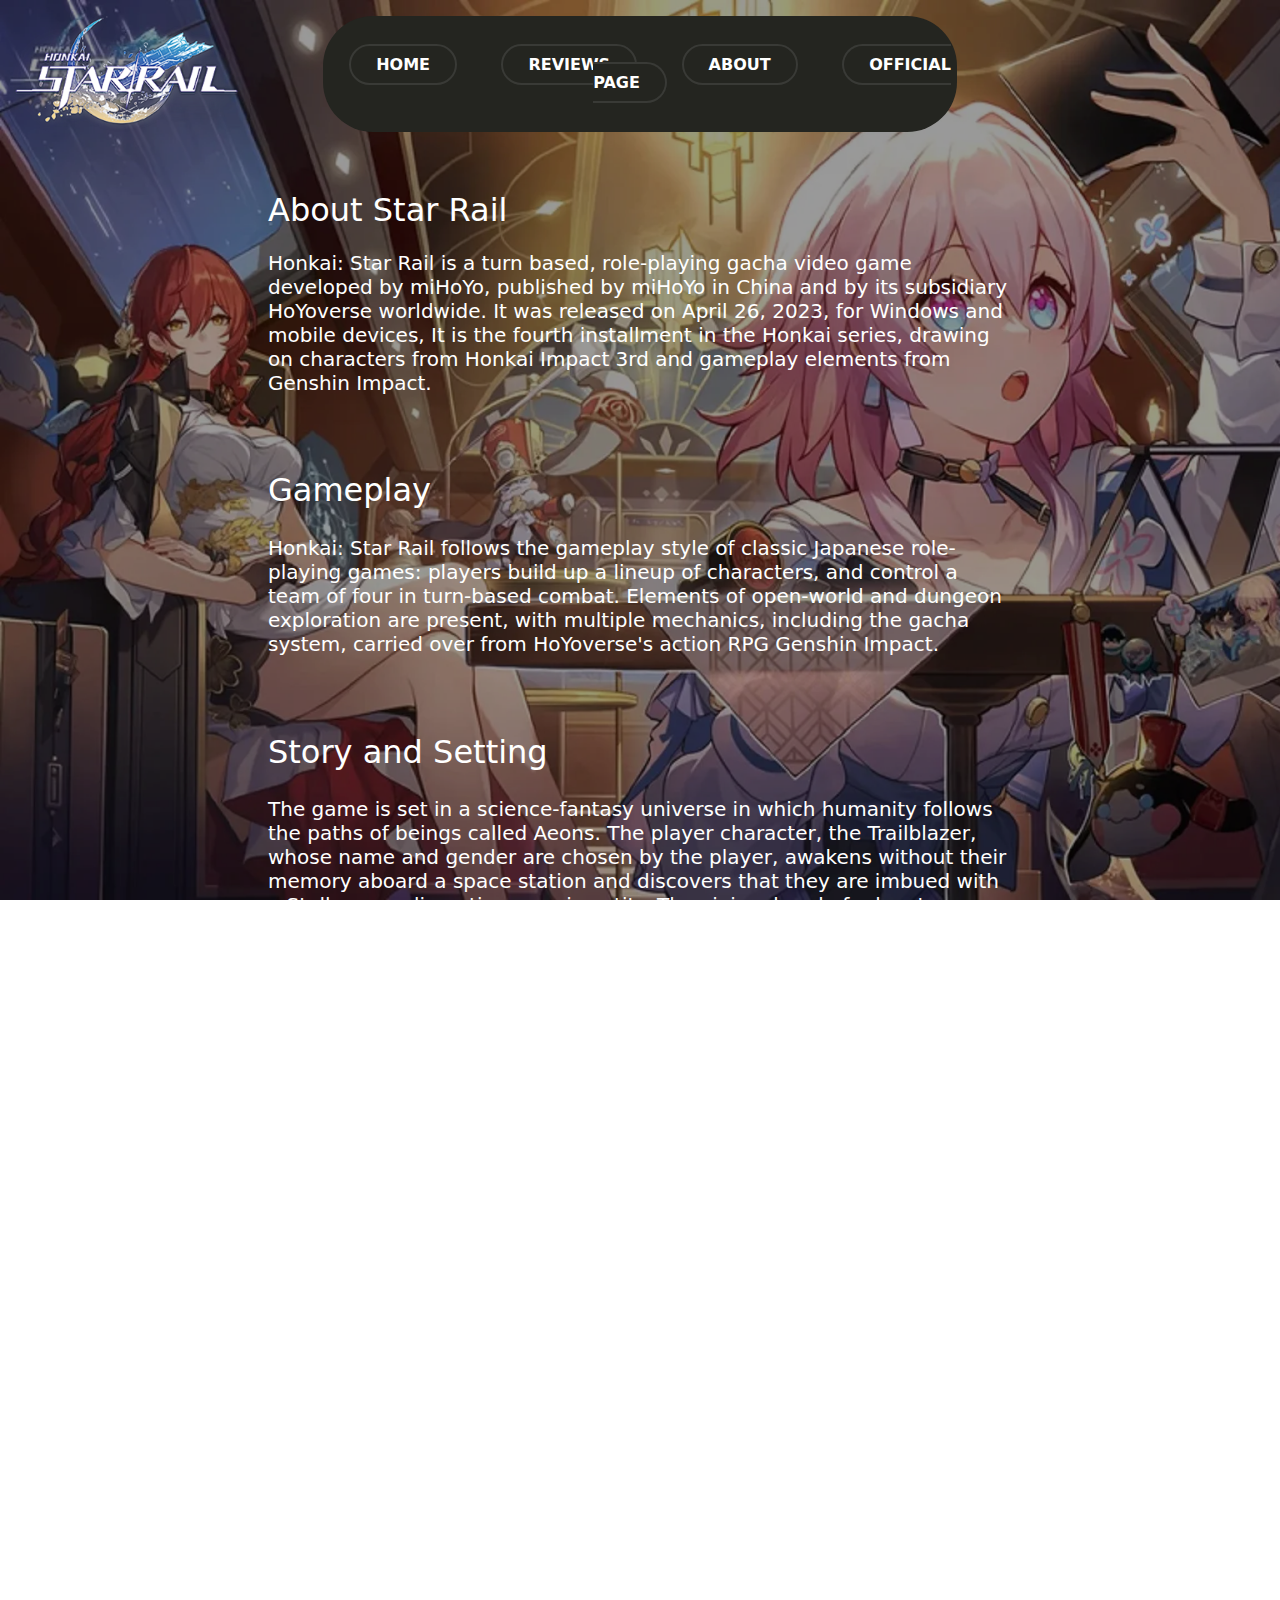
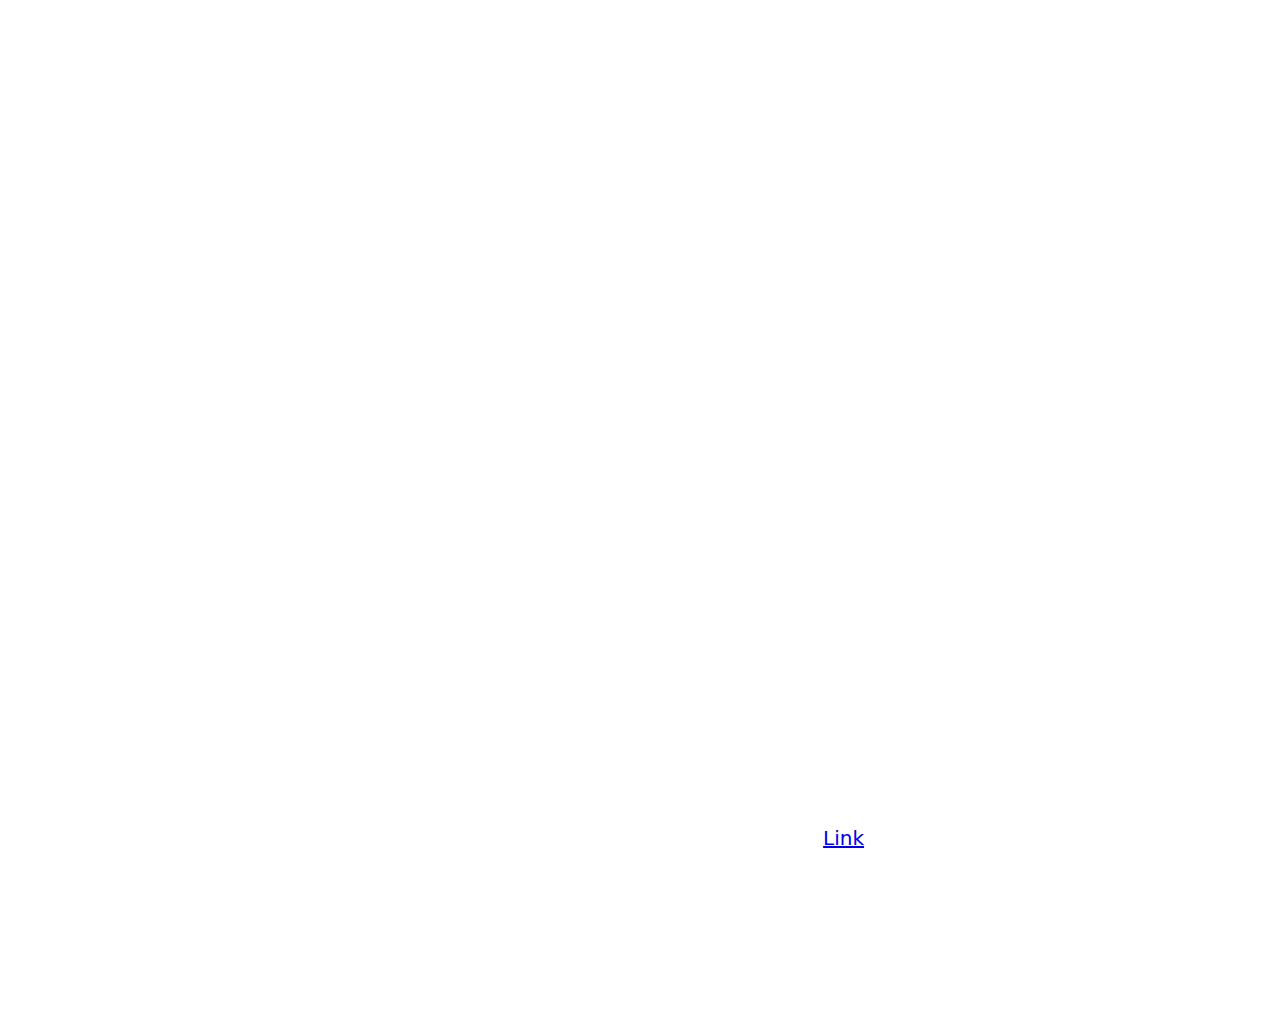
==== About.html @ 3c46e8b7 "Web" ====
<!DOCTYPE html>
<html lang="en" >
<head>
    <link rel="stylesheet" href="style.css">
    <meta charset="UTF-8">
    <meta http-equiv="X-UA-Compatible" content="IE=edge">
    <meta name="viewport" content="width=device-width, initial-scale=1.0">
    <title>Document</title>
</head>
<body class="bg2">
    <p id="raillogo">
    <div class="menu">
        <img src="images/starrail logo.png" class="raillogo" >
        <ul>
            <li><a href="Homepage.html">Home</a></li>
            <li><a href="Reviews.html">Reviews</a></li>
            <li><a href="About.html">About</a></li>
            <li><a href="https://hsr.hoyoverse.com/en-us/">Official Page</a></li>
        </ul>
        <audio id="bgmusic" loop src="Audio/bg music.mp3" ></audio>  
    </div>
    <script type="text/javascript">
        window.onload= function(){
            document.getElementById("bgmusic").play();
        }

    </script>
    <br><br>

    <div>
        
        <div>
            <h1 class="headings">About Star Rail</h1>
            <p class="brief">Honkai: Star Rail is a turn based, role-playing gacha video game developed by miHoYo, published by miHoYo in China and by its subsidiary HoYoverse worldwide. It was released on April 26, 2023, for Windows and mobile devices, It is the fourth installment in the Honkai series, drawing on characters from Honkai Impact 3rd and gameplay elements from Genshin Impact.</p>
        </div> 
        
        
        <div>  
            <h2 class="headings">Gameplay</h2>
            <p class="brief">Honkai: Star Rail follows the gameplay style of classic Japanese role-playing games: players build up a lineup of characters, and control a team of four in turn-based combat. Elements of open-world and dungeon exploration are present, with multiple mechanics, including the gacha system, carried over from HoYoverse's action RPG Genshin Impact.</p>
        </div> 
        
        
        <div>
            <h2 class="headings">Story and Setting</h2>
            <p class="brief">The game is set in a science-fantasy universe in which humanity follows the paths of beings called Aeons. The player character, the Trailblazer, whose name and gender are chosen by the player, awakens without their memory aboard a space station and discovers that they are imbued with a Stellaron, a disruptive cosmic entity. They join a band of adventurers, the Trailblazers, traveling from world to world aboard the Astral Express, their space train.<br><br>
                The Trailblazer wakes up and meets two members of the crew, March 7th and Dan Heng. Both are traveling on the Astral Express, a large cosmic train that travels the universe along the eponymous "Star Rail". After eliminating the remaining threats, the Trailblazer meets Himeko, the Astral Express's engineer, and Welt, an interdimensional traveler from the Honkai Impact 3rd universe. In an attempt to discover their origins and eliminate the threats of the remaining Stellarons, the Trailblazer departs with the Astral Express crew.<br><br>
                
                Their first destination is Jarilo-VI, a planet that has been mostly ravaged by the Eternal Freeze, an uninhabitable winter due to the power of a Stellaron. As the crew nears, the Astral Express is revealed to be unable to leave until the Stellaron is handled. They are declared fugitives by Supreme Guardian Cocolia due to her paranoia, and escape underground where they learn of the peacekeeping Wildfire and their ongoing conflict with Svarog, the leader of the robots, who has repeatedly rejected peace talks. After settling their differences, the crew returns to the surface to face Cocolia, who merges herself with the Stellaron. The crew defeats her, and Bronya takes her place as the new Supreme Guardian while announcing plans to bridge the two areas.<br><br>
                
                Following the conclusion of the Jarilo-VI storyline, the crew receives a signal from Kafka, who wants the crew to settle a Stellaron incident on the Xianzhou Luofu. As they arrive, they are not permitted to assist in Stellaron affairs but are instead tasked by Cloud Knight general Jing Yuan to weed out Kafka and her Stellaron Hunter cohort Blade, as their presence on the ship is deemed a threat. Upon the crew finding Kafka, she revealed that her job was finished the moment the Trailblazer arrived on the Xianzhou Luofu, an action foreseen by her boss, Elio.</p>
        </div>


        <div>    
            <h2 class="headings">Impact</h2>
            <p class="brief">Honkai: Star Rail’s success can be attributed to a number of factors. miHoYo’s Genshin Impact has become one of the world’s biggest cross-platform games, achieving three consecutive nominations for Best Mobile Game at The Game Awards, taking home the prize in 2021. This has given the company a significant pedigree in the games space, especially on mobile. The game is reportedly the most downloaded iOS title worldwide and achieved a massive 30 million pre-registered users, 21 million of which came from China alone.

                <br><br>Adding to this, the Honkai series has a pedigree all of its own with the previous entry, Honkai Impact 3rd, reaching a milestone 35 million downloads in 2018. While Genshin Impact is inarguably the company’s biggest success so far, Honkai has a legacy all of its own, and the newest entry could take it to new heights, with mobile leading the charge.
                
                <br><br>The primary release focusing on mobile and PC also points to the company’s continued success on mobile devices. China’s strong preference for mobile gaming is echoed in the continued focus given to the platform by the country’s developers, including miHoYo. Judging by the strong opening, this focus has been successful, and the download figures are likely to continue to climb - there are still some ten million pre-registrations unaccounted for in the day one figures, and with the game seeing its one week anniversary tomorrow further rapid growth can’t be discounted.
                <br><br> 
                Lewis Rees, Pocketgamer.biz accessed May 25th 2023. <a href="https://www.pocketgamer.biz/news/81417/honkai-star-rail-races-to-20-million-downloads-on-launch-day/#:~:text=Honkai%3A%20Star%20Rail's%20success%20can,home%20the%20prize%20in%202021.">Link</a></p>
        </div>
   
   
    </div>    

    
</body>
</html>
---- style.css ----
.box {
    background:red;
    height:100%;
}

body {
    display: block;
    touch-action: manipulation;
    font-family: -apple-system,system-ui,BlinkMacSystemFont,"Segoe UI",Roboto,"Helvetica Neue",Arial,sans-serif 
}

ul {
    font-family:'Lucida Sans', 'Lucida Sans Regular', 'Lucida Grande', 'Lucida Sans Unicode', Geneva, Verdana, sans-serif
}

.new { font-style: italic;
    font-weight: bold;
}

    .menu {
        padding: 40px 1px 40px 1px;
        background: #242520;
        border-radius: 50px;
        margin: auto;
        width: 50%;

    }
    
    .menu ul {
        margin: 0;
        padding: 0;
        text-align: center;
    }
    
    .menu ul li {
        background-color: #242520;
        list-style: none;
        margin: 0 20px;
        display: inline;
        border: #393A36 2px solid;
        padding: 10px 5px 10px 5px;
        border-radius: 25px;

    }
    
    .menu ul li a {
        color: white;
        font: 1em;
        line-height: 1em;
        text-transform: uppercase;
        text-decoration: none;
        padding: 15px 20px ;
        display: inline;
        font-weight: 700;
        font-family: -apple-system,system-ui,BlinkMacSystemFont,"Segoe UI",Roboto,"Helvetica Neue",Arial,sans-serif ;
        border-radius: 25px;
        
    
        background: linear-gradient(to center, white 50%, #393A36 50%) right;
        background-size: 200%;
        transition: .3s ease-in-out
    }
    
    .menu ul li :hover  {
        background-color: white;
        display: inline;
        color: #393A36;
        background-position: left;
    }
.screen {
    display: block;
    width: 1890px;
    height: 1080px;    
    padding-bottom: 0px;
    background-image: url(images/bg.png);
    background-repeat: no-repeat;
    background-size: cover;
    height:100%;
    background-attachment: fixed;
}

.bg2 {
    background-image: url(images/about\ bg.png);
    background-repeat: no-repeat;
    background-size: cover;
    height:100%;
    background-attachment: fixed;
    padding-bottom: 100px;
}

.bg3 {
    background-image: url(images/Reviews\ bg.png);
    background-repeat: no-repeat;
    background-size: cover;
    height: 1080px;
    width: 1890px;

    background-attachment: fixed;
    padding-bottom: 1000px;             
}


.raillogo {
    display: block;
    position: absolute;
    left: 1px;
    top: 0.5px;
    margin-top: 10px ;
    width: 250px;
    height: 125px;
}

#bgmusic {
    color: #393A36;
    display: block;
    position: absolute;
    margin-left: 950px;
    
    margin-top: 0;
}

.hometext {
    color: white;
    text-align: center;
    font-weight: 300;
}

.video {
    display: block;
    margin: auto;
    filter: drop-shadow(0.60em 0.60em 1em);
    background-color: transparent;
    -webkit-animation: glowing 1s ease-in-out infinite alternate;
    -moz-animation: glowing 1s ease-in-out infinite alternate;
    animation: glowing 1s ease-in-out infinite alternate;
}

@keyframes glowing {
    from {
      box-shadow: 0 0 10px white, 0 0 20px #fff, 0 0 20px #393A36, 0 0 20px #242520, 0 0 20px black, 0 0 20px gray, 0 0 20px whitesmoke;
    }
    to {
      box-shadow: 0 0 20px #fff, 0 0 40px black, 0 0 40px white, 0 0 40px #393A36, 0 0 40px #242520, 0 0 40px black, 0 0 40px #393A36;
    }
}

.brief {
    color: white;
    font-family: -apple-system,system-ui,BlinkMacSystemFont,"Segoe UI",Roboto,"Helvetica Neue",Arial,sans-serif ;
    text-align: left;
    margin-left: 260px;
    margin-right: 260px;
    display: block;
    font-weight: 350;
    font-size: 125%;
    padding-bottom: 50px;
}

.brief2 {
    color: white;
    font-family: -apple-system,system-ui,BlinkMacSystemFont,"Segoe UI",Roboto,"Helvetica Neue",Arial,sans-serif ;
    text-align: center;
    margin-left: 200px;
    margin-right: 220px;
    display: block;
    font-weight: 200;
    font-size: 125%;
}

.headings {
    color: white;
    font-family: -apple-system,system-ui,BlinkMacSystemFont,"Segoe UI",Roboto,"Helvetica Neue",Arial,sans-serif ;
    text-align: left;
    margin-left: 260px;
    margin-right: 260px;
    display: block;
    font-weight: 300;
    font-size: 200%;
}

.colorblock {
    background-color: #242520;
    width: 250px;
    height: 250px;
    font-weight: bold;
    border-top: 300px; 
    display: inline-block;
}



.div2 {
    height: 500px;
    width: 1883px;
    display: block;
    margin-top: 50px;    
    margin-bottom: 50px;
}

#opacity {
    background-color: #242520;
    padding-top: 100px;
    padding-bottom: 160px;
    background: linear-gradient(45deg, #242520, #393A36, rgb(17, 17, 17), rgb(85, 73, 73));
    animation: color 12s ease-in-out infinite;
    background-size: 300%;
}

@keyframes color {
    0% {
        background-position: 0 50%;
    }
    50% {
        background-position: 100% 50%;
    }
    100% {
        background-position: 0 100%;
    }
}






.rev-section{
    margin-left: 25%;
    margin-right: 25%;
    display: inline-block;
    max-width: 1100px;
    text-align: center;
    
  }
  
  .reviews{
    margin-bottom: 0px;
    display: inline-flex;
    flex-wrap: wrap;
  }
  .review{
    margin: 5px;
    min-width: 0px;
    flex: 1;
  }
  
  .head-review{
    margin: 1.75rem auto;
    width: 150px;
    height: 10px;
  }
  
  .body-review{
    background-color: #242520;
    padding: 45px;  
    box-shadow: 2px 2px 10px 3px #393A36;
    transition: transform 1s ease-in;
    background: linear-gradient(to center, white 50%, #393A36 50%) right;
    background-size: 200%;
    transition: 0.7s ease-in-out
    
  }

  .body-review:hover  {
    transform: translateY(-10px);
    background-color: whitesmoke;
    display: inline-block;
    color: #393A36;
    background-position: left;
    
}
    .body-review:hover .name-review {
        color: black;
    }

    .body-review:hover .desc-review {
        color: black;
    }



  .name-review{
    font-size: 1.5rem;
    color: white;
    margin-bottom: 10px;
    font-weight: 300;
    font-family: system-ui, -apple-system, BlinkMacSystemFont, 'Segoe UI', Roboto, Oxygen, Ubuntu, Cantarell, 'Open Sans', 'Helvetica Neue', sans-serif;
  }

  .desc-review{
    line-height: 1.5rem;
    letter-spacing: 1px;
    color: rgb(150, 150, 150);
  }
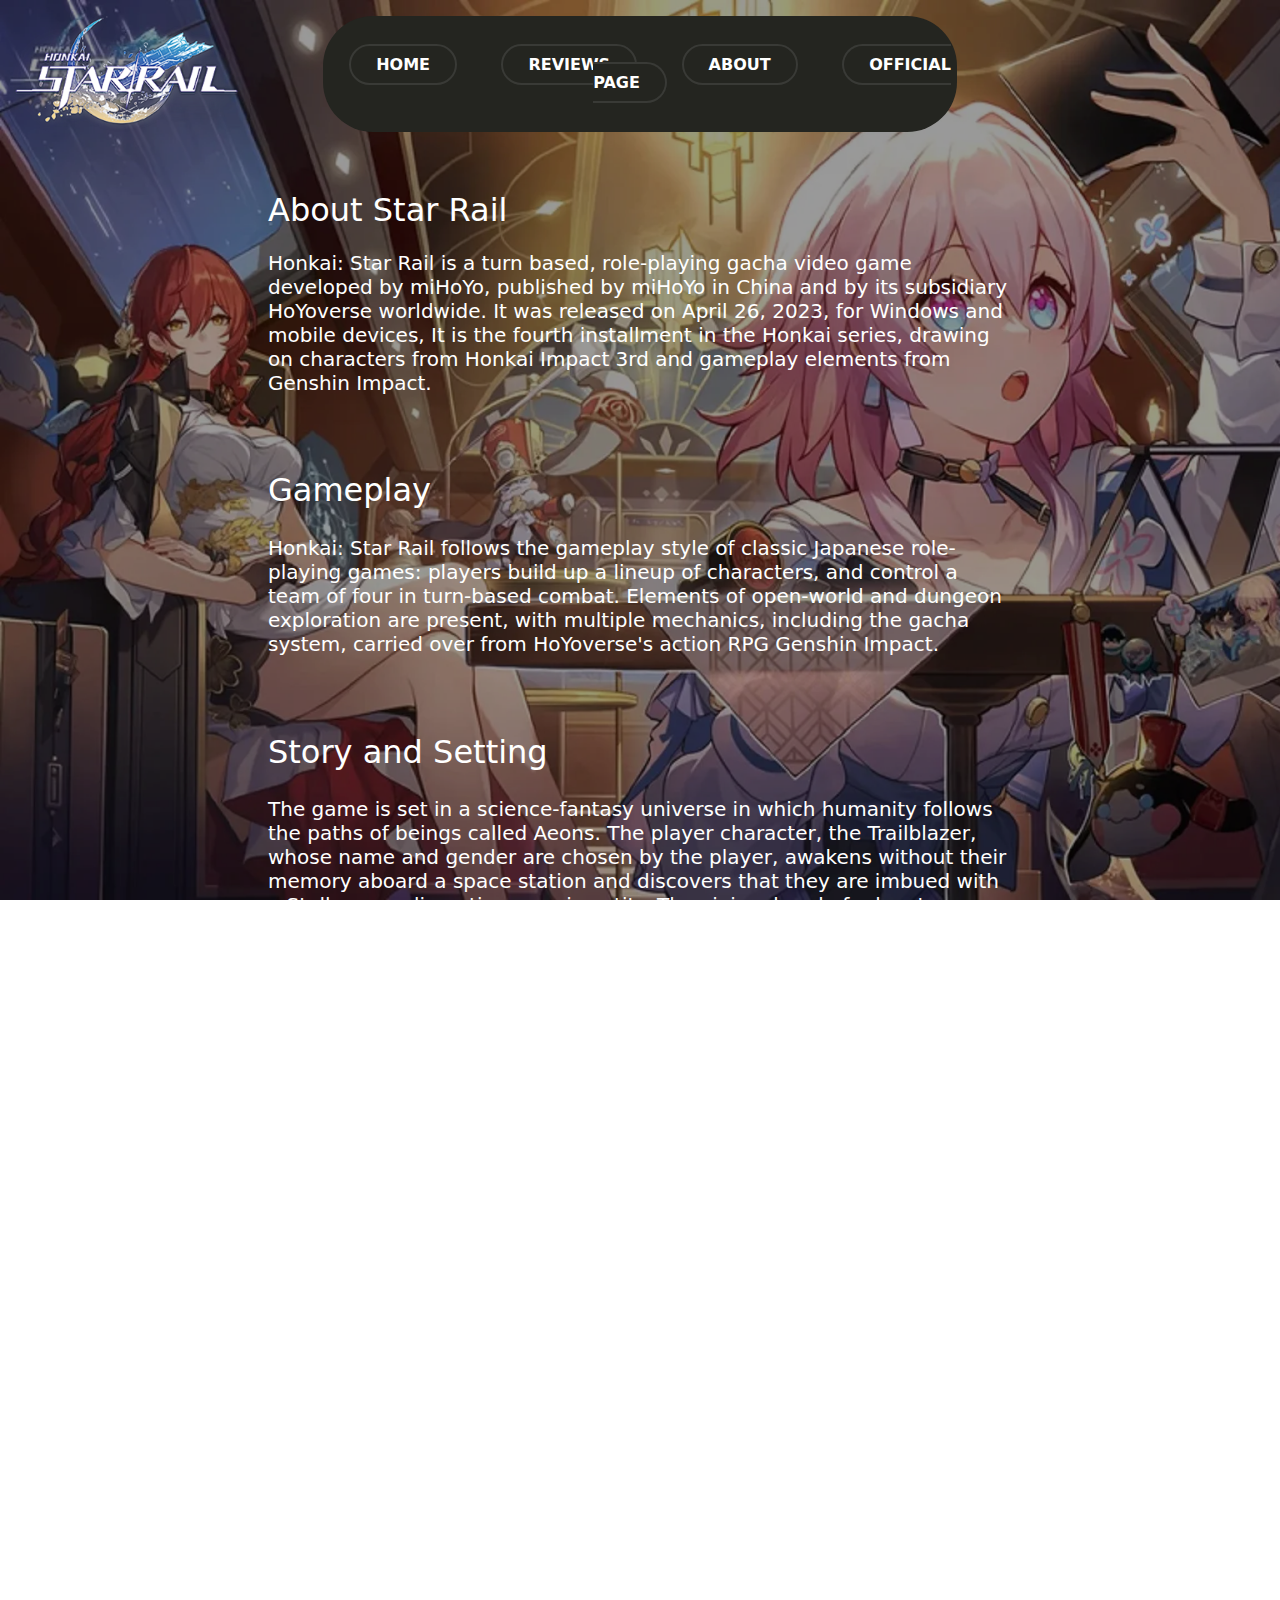
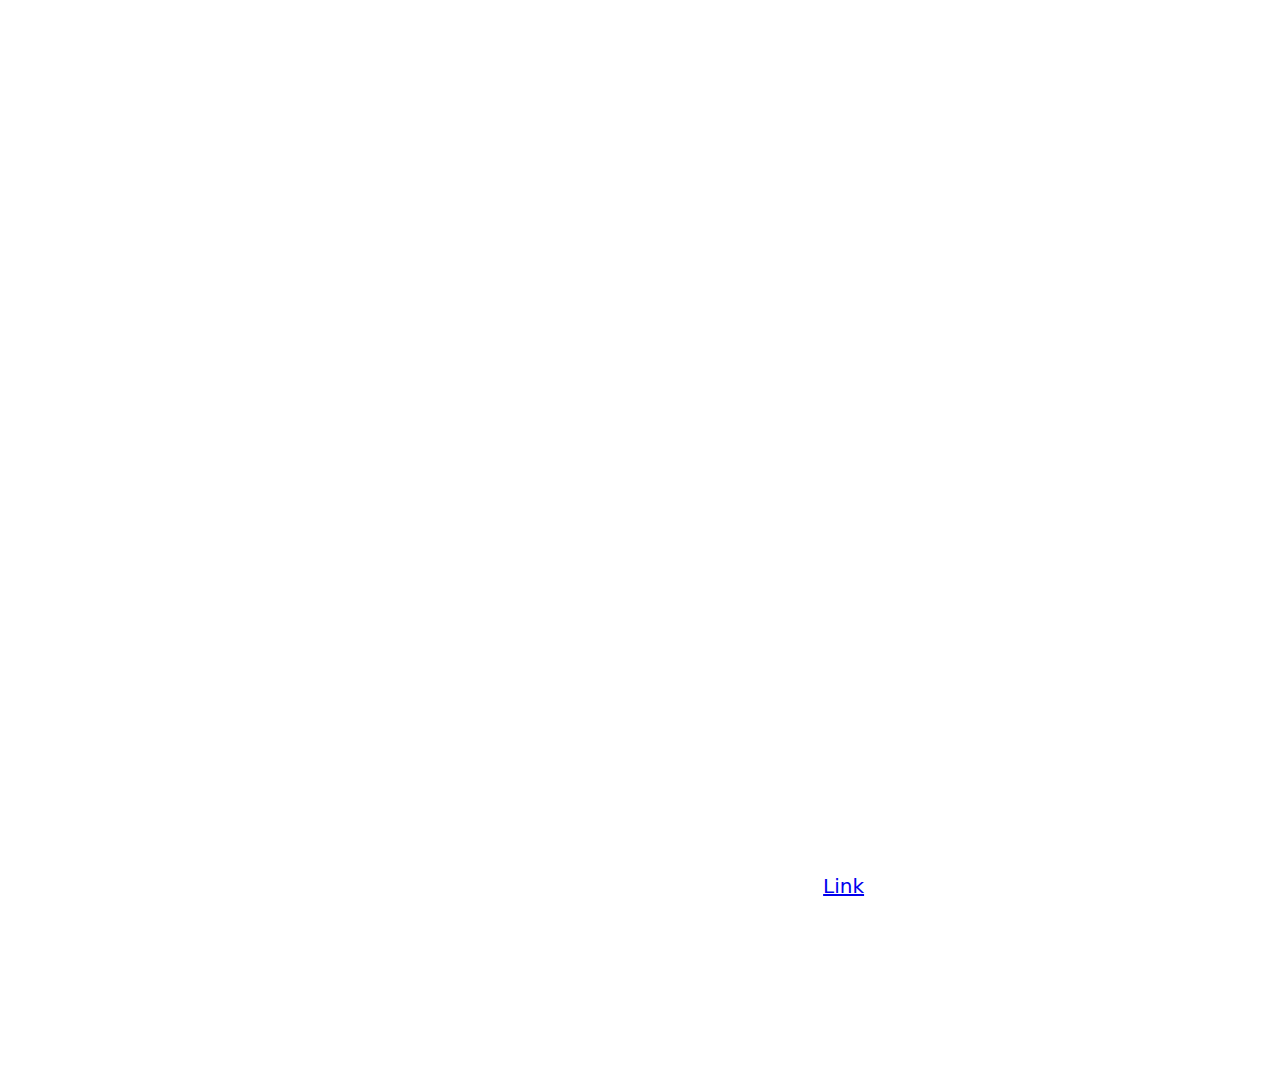
==== commit 7f8df2a6: "Web" ====
--- a/About.html
+++ b/About.html
@@ -5,7 +5,7 @@
     <meta charset="UTF-8">
     <meta http-equiv="X-UA-Compatible" content="IE=edge">
     <meta name="viewport" content="width=device-width, initial-scale=1.0">
-    <title>Document</title>
+    <title>About</title>
 </head>
 <body class="bg2">
     <p id="raillogo">
@@ -17,7 +17,7 @@
             <li><a href="About.html">About</a></li>
             <li><a href="https://hsr.hoyoverse.com/en-us/">Official Page</a></li>
         </ul>
-        <audio id="bgmusic" loop src="Audio/bg music.mp3" ></audio>  
+        <audio id="bgmusic" loop src="Audio/Star Rail.mp3" ></audio>  
     </div>
     <script type="text/javascript">
         window.onload= function(){
@@ -48,7 +48,8 @@
                 
                 Their first destination is Jarilo-VI, a planet that has been mostly ravaged by the Eternal Freeze, an uninhabitable winter due to the power of a Stellaron. As the crew nears, the Astral Express is revealed to be unable to leave until the Stellaron is handled. They are declared fugitives by Supreme Guardian Cocolia due to her paranoia, and escape underground where they learn of the peacekeeping Wildfire and their ongoing conflict with Svarog, the leader of the robots, who has repeatedly rejected peace talks. After settling their differences, the crew returns to the surface to face Cocolia, who merges herself with the Stellaron. The crew defeats her, and Bronya takes her place as the new Supreme Guardian while announcing plans to bridge the two areas.<br><br>
                 
-                Following the conclusion of the Jarilo-VI storyline, the crew receives a signal from Kafka, who wants the crew to settle a Stellaron incident on the Xianzhou Luofu. As they arrive, they are not permitted to assist in Stellaron affairs but are instead tasked by Cloud Knight general Jing Yuan to weed out Kafka and her Stellaron Hunter cohort Blade, as their presence on the ship is deemed a threat. Upon the crew finding Kafka, she revealed that her job was finished the moment the Trailblazer arrived on the Xianzhou Luofu, an action foreseen by her boss, Elio.</p>
+                Following the conclusion of the Jarilo-VI storyline, the crew receives a signal from Kafka, who wants the crew to settle a Stellaron incident on the Xianzhou Luofu. As they arrive, they are not permitted to assist in Stellaron affairs but are instead tasked by Cloud Knight general Jing Yuan to weed out Kafka and her Stellaron Hunter cohort Blade, as their presence on the ship is deemed a threat. Upon the crew finding Kafka, she revealed that her job was finished the moment the Trailblazer arrived on the Xianzhou Luofu, an action foreseen by her boss, Elio.
+                <br><br>Wikipedia</p>
         </div>
 
 
